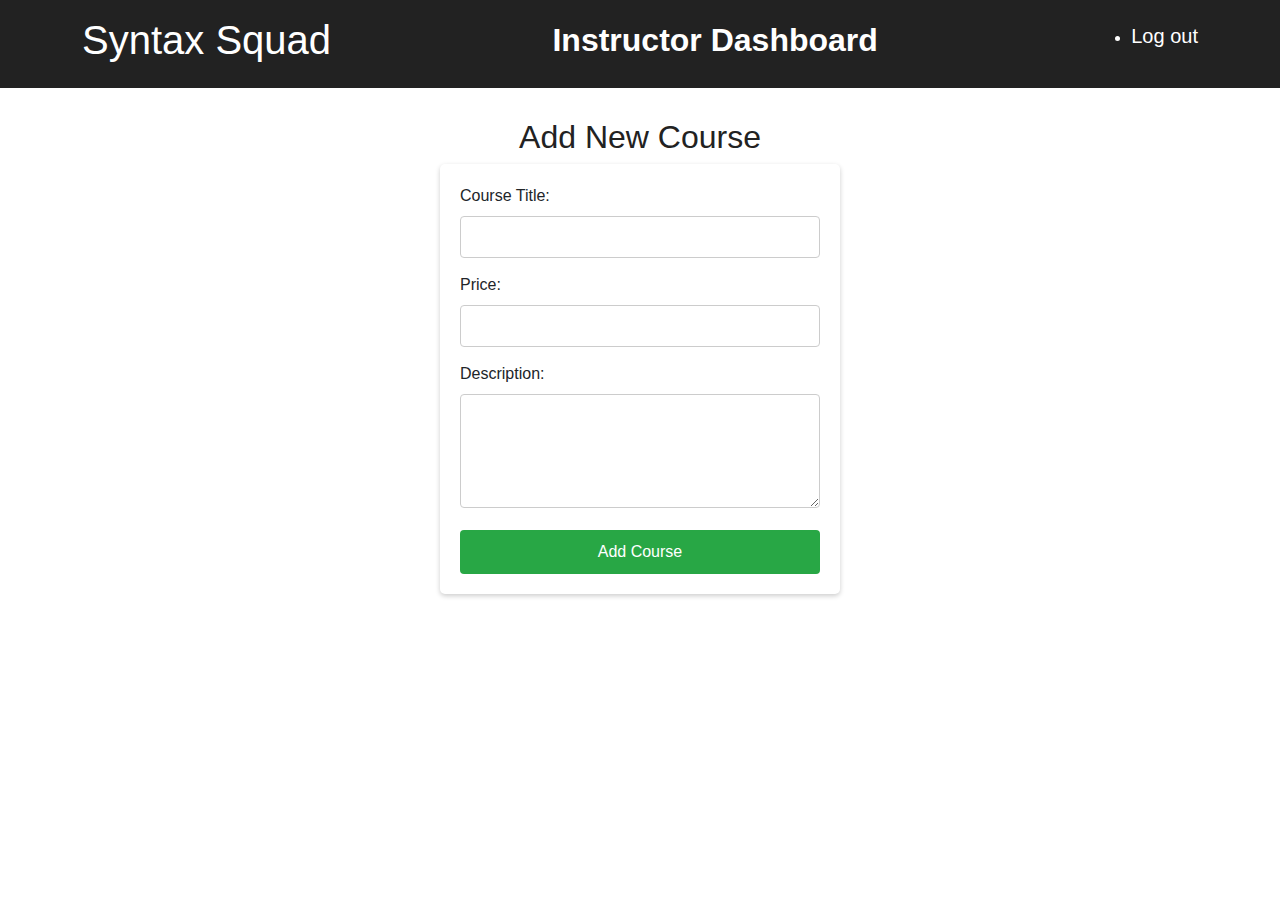
==== myapp/src/main/resources/templates/addCourse.html @ 86945c2c "done buttons" ====
<!doctype html>
<html lang="en"  xmlns:th="http://www.thymeleaf.org">
<head>
    <!-- Required meta tags -->
    <meta charset="utf-8">
    <meta name="viewport" content="width=device-width, initial-scale=1, shrink-to-fit=no">
    <!--    <link rel="stylesheet" href="assets/css/style2.css" />-->
    <link href="https://cdn.jsdelivr.net/npm/bootstrap@5.3.0-alpha1/dist/css/bootstrap.min.css" rel="stylesheet">
    <title>Add Course</title>
</head>
<body style="font-family: 'Poppins', sans-serif; margin: 0; padding: 0;">
<style>
    /* Navbar */
    .navbar {
        background: #222;
        color: #fff;
        padding: 1rem 0;
        position: sticky;
        top: 0;
        z-index: 1000;
    }
    .navbar .container {
        display: flex;
        justify-content: space-between;
        align-items: center;
    }
    .logo a {
        color: #fff;
        text-decoration: none;
        transition: color 0.3s ease;
    }
    .nav-links a {
        color: #fff;
        text-decoration: none;
        font-size: 20px;
    }
</style>
<header class="navbar">
    <div class="container">

        <h1 class="logo"><a href="/home" > Syntax Squad</a></h1>
        <h2 class="hero-title" style="font-size: 2rem; font-weight: bold;">Instructor Dashboard</h2>
        <nav>
            <ul class="nav-links" >
                <li>
                    <a href="/"> Log out</a>
                </li>
            </ul>
        </nav>
    </div>
</header>
<h2 style="text-align: center; margin-top: 30px; color: #222;">Add New Course</h2>
<form action="/add-course" method="POST" style="max-width: 400px; margin: auto; padding: 20px; background: white; border-radius: 5px; box-shadow: 0 2px 5px rgba(0,0,0,0.2);">
    <label for="courseTitle" style="display: block; margin-bottom: 8px;">Course Title:</label>
    <input type="text" id="courseTitle" name="courseTitle" required style="width: 100%; padding: 8px; margin-bottom: 15px; border: 1px solid #ccc; border-radius: 4px;">

    <label for="coursePrice" style="display: block; margin-bottom: 8px;">Price:</label>
    <input type="number" id="coursePrice" name="coursePrice" required style="width: 100%; padding: 8px; margin-bottom: 15px; border: 1px solid #ccc; border-radius: 4px;">

    <label for="courseDescription" style="display: block; margin-bottom: 8px;">Description:</label>
    <textarea id="courseDescription" name="courseDescription" rows="4" required style="width: 100%; padding: 8px; margin-bottom: 15px; border: 1px solid #ccc; border-radius: 4px;"></textarea>

    <button type="submit" style="background-color: #28a745; color: white; border: none; padding: 10px 15px; cursor: pointer; border-radius: 4px; width: 100%;">Add Course</button>
</form>
</body>
</html>
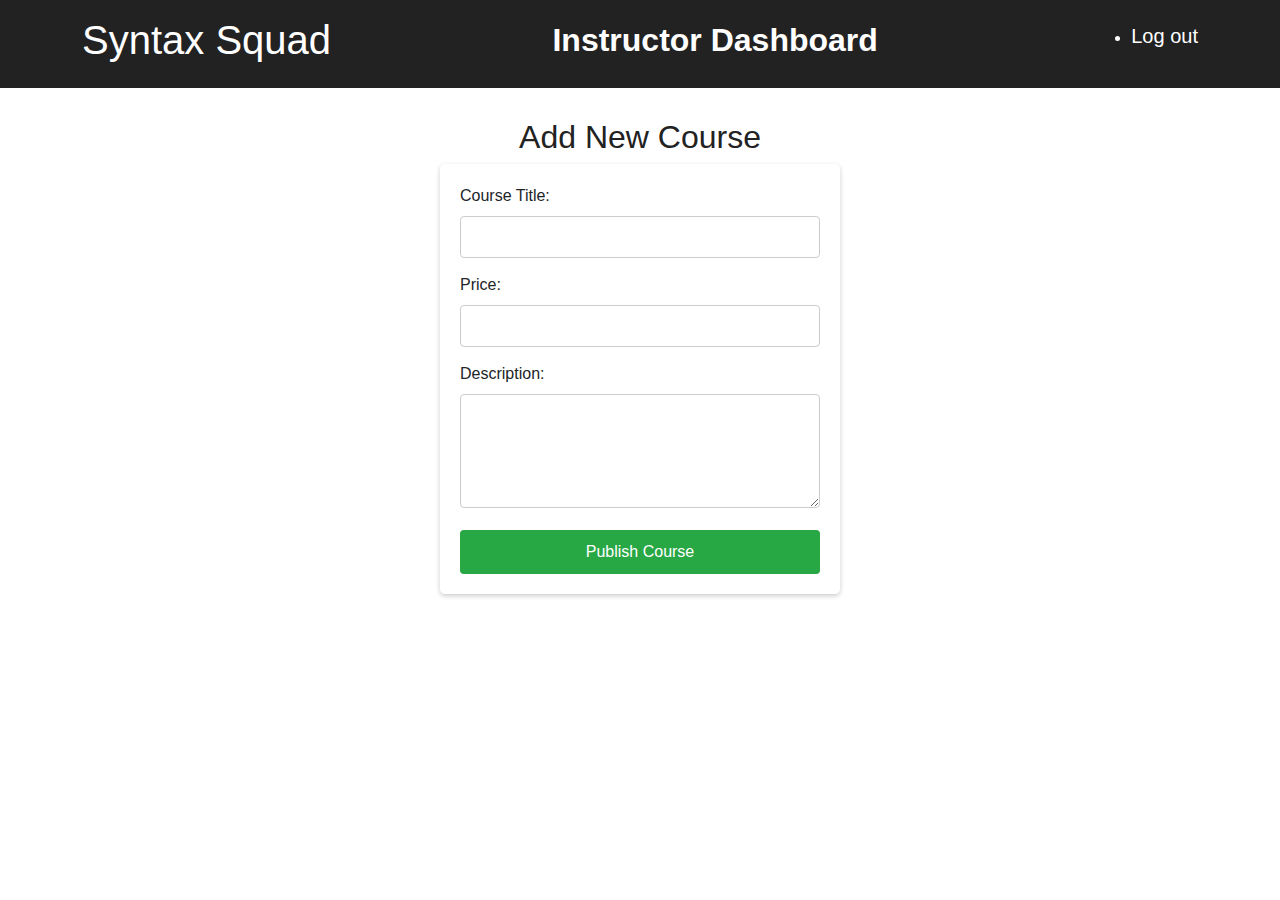
==== commit 3d334df6: "elproject boom" ====
--- a/myapp/src/main/resources/templates/addCourse.html
+++ b/myapp/src/main/resources/templates/addCourse.html
@@ -60,7 +60,7 @@
     <label for="courseDescription" style="display: block; margin-bottom: 8px;">Description:</label>
     <textarea id="courseDescription" name="courseDescription" rows="4" required style="width: 100%; padding: 8px; margin-bottom: 15px; border: 1px solid #ccc; border-radius: 4px;"></textarea>
 
-    <button type="submit" style="background-color: #28a745; color: white; border: none; padding: 10px 15px; cursor: pointer; border-radius: 4px; width: 100%;">Add Course</button>
+    <button type="submit" style="background-color: #28a745; color: white; border: none; padding: 10px 15px; cursor: pointer; border-radius: 4px; width: 100%;">Publish Course</button>
 </form>
 </body>
 </html>
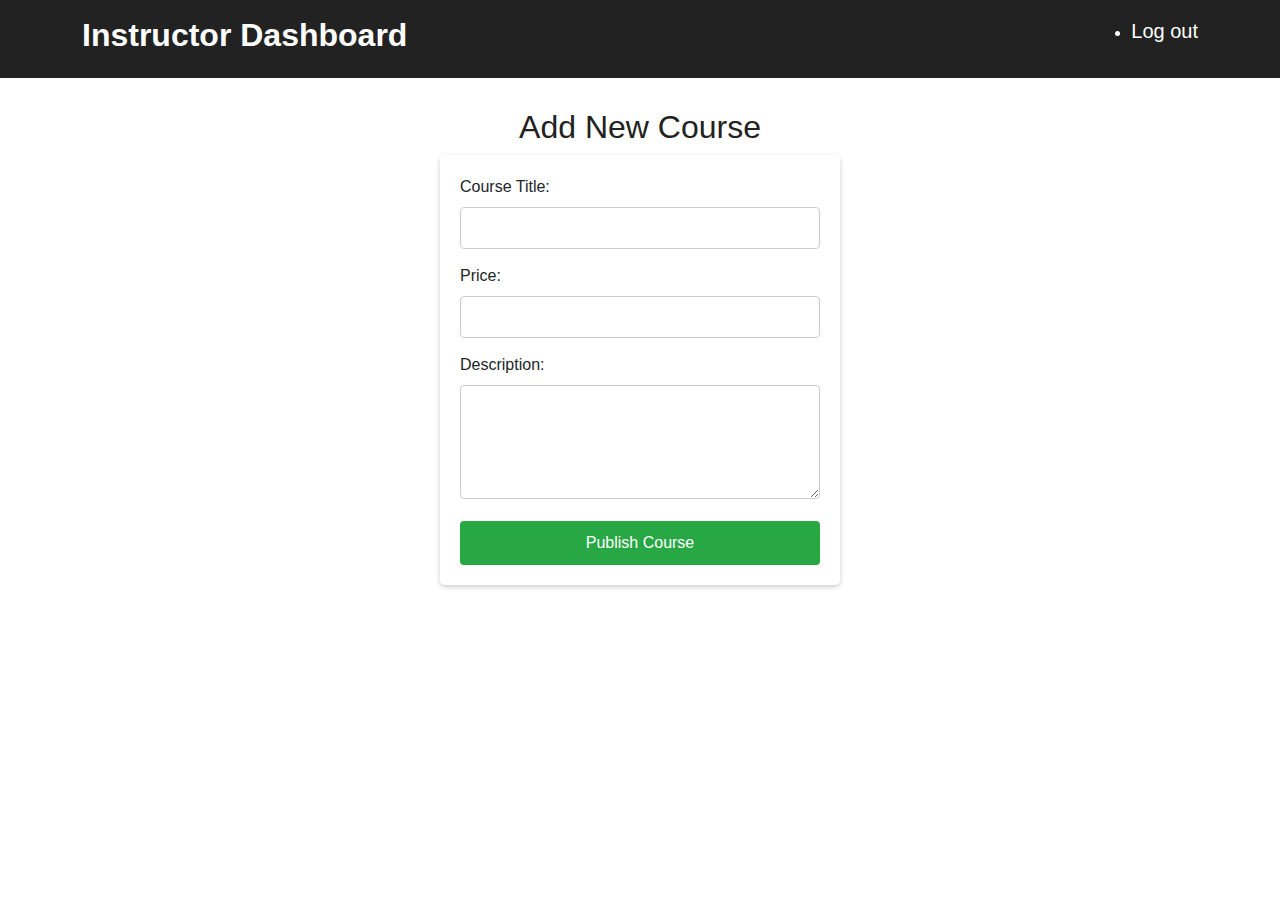
==== commit af65ea7c: "updated" ====
--- a/myapp/src/main/resources/templates/addCourse.html
+++ b/myapp/src/main/resources/templates/addCourse.html
@@ -38,7 +38,7 @@
 <header class="navbar">
     <div class="container">
 
-        <h1 class="logo"><a href="/home" > Syntax Squad</a></h1>
+<!--        <h1 class="logo"><a href="/home" > Syntax Squad</a></h1>-->
         <h2 class="hero-title" style="font-size: 2rem; font-weight: bold;">Instructor Dashboard</h2>
         <nav>
             <ul class="nav-links" >
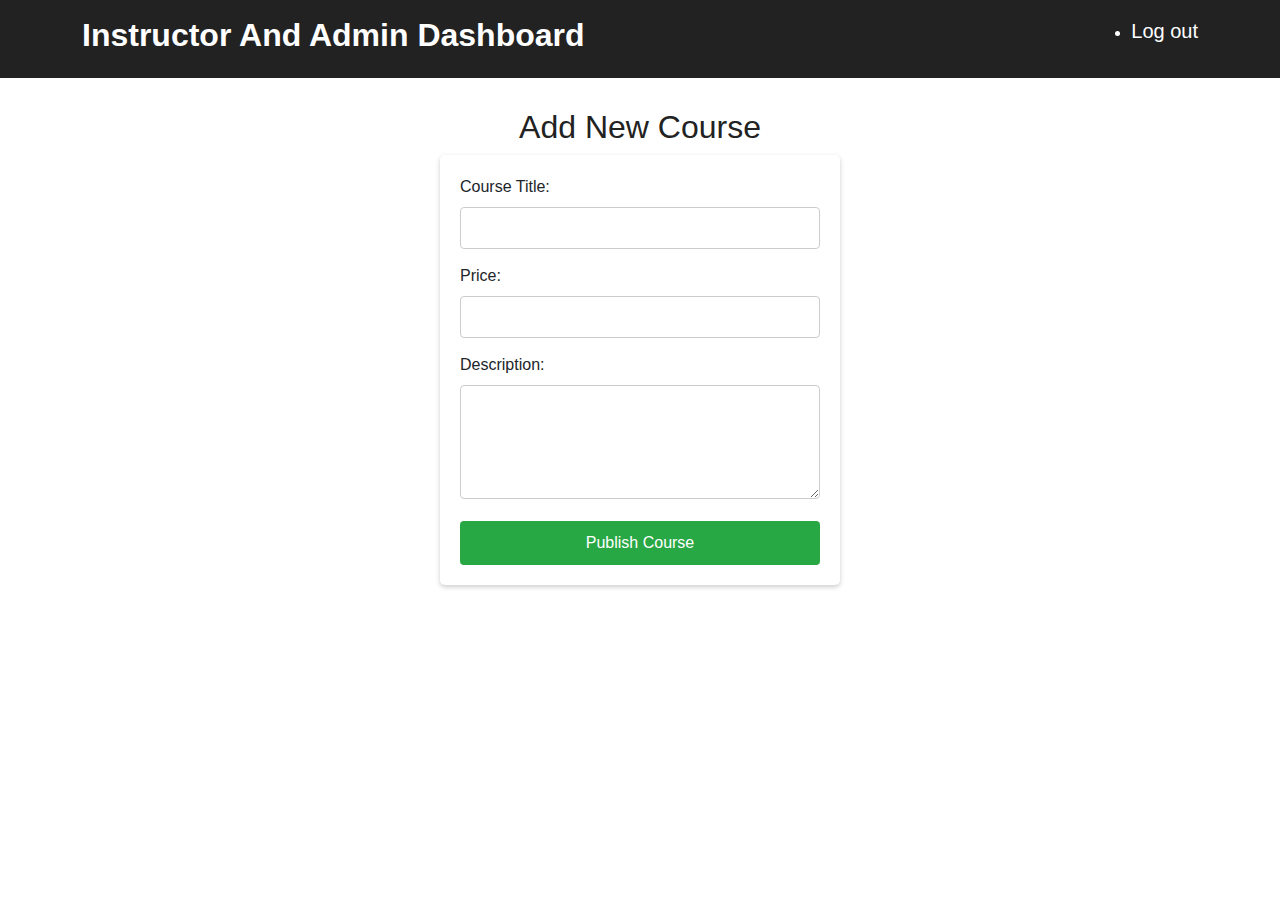
==== commit 5d26591b: "instructor and admin" ====
--- a/myapp/src/main/resources/templates/addCourse.html
+++ b/myapp/src/main/resources/templates/addCourse.html
@@ -37,9 +37,7 @@
 </style>
 <header class="navbar">
     <div class="container">
-
-<!--        <h1 class="logo"><a href="/home" > Syntax Squad</a></h1>-->
-        <h2 class="hero-title" style="font-size: 2rem; font-weight: bold;">Instructor Dashboard</h2>
+        <h2 class="hero-title" style="font-size: 2rem; font-weight: bold;text-align: center">Instructor And Admin Dashboard</h2>
         <nav>
             <ul class="nav-links" >
                 <li>
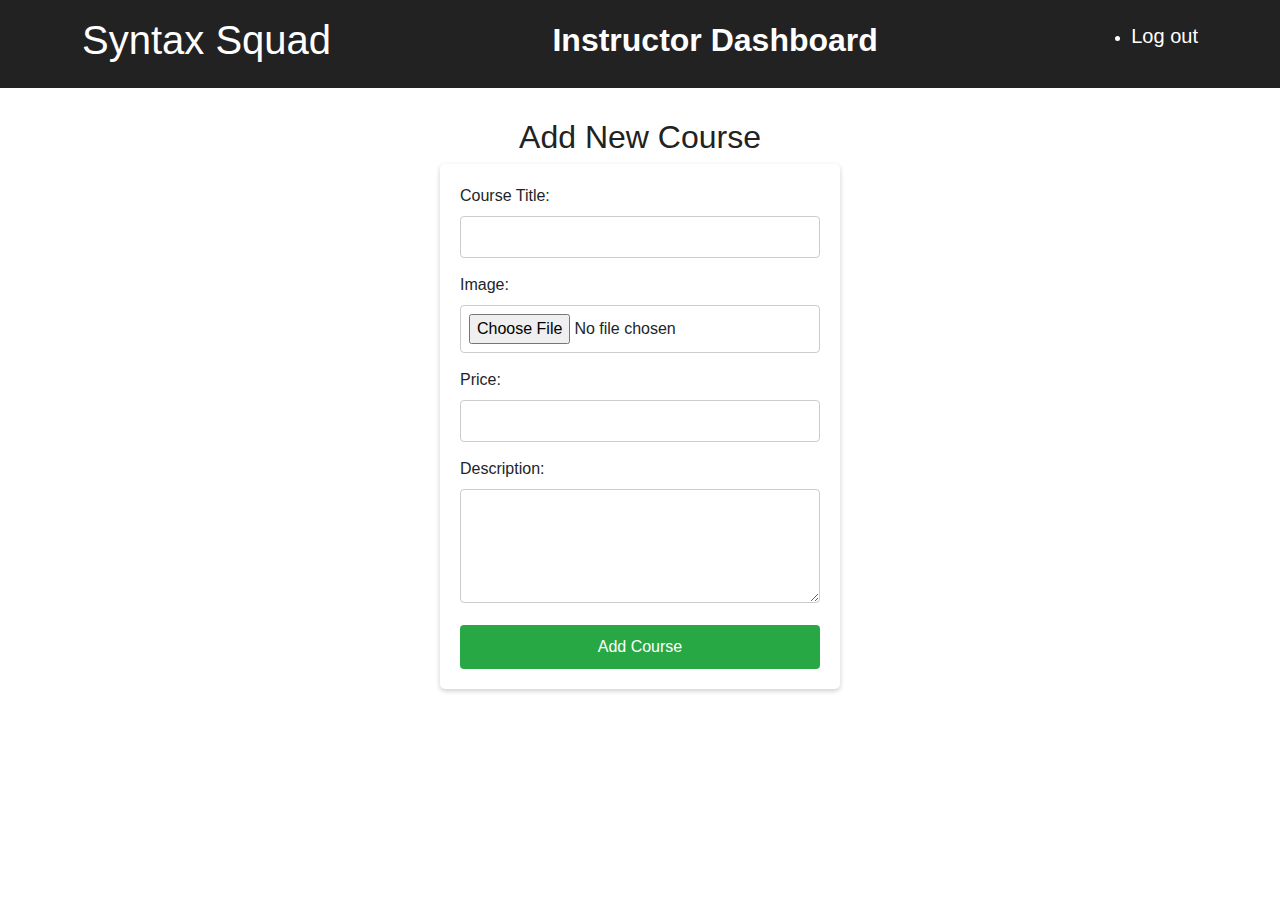
==== commit 0494006f: "add instructor crud op" ====
--- a/myapp/src/main/resources/templates/addCourse.html
+++ b/myapp/src/main/resources/templates/addCourse.html
@@ -37,7 +37,9 @@
 </style>
 <header class="navbar">
     <div class="container">
-        <h2 class="hero-title" style="font-size: 2rem; font-weight: bold;text-align: center">Instructor And Admin Dashboard</h2>
+
+        <h1 class="logo"><a href="/home" > Syntax Squad</a></h1>
+        <h2 class="hero-title" style="font-size: 2rem; font-weight: bold;">Instructor Dashboard</h2>
         <nav>
             <ul class="nav-links" >
                 <li>
@@ -48,9 +50,12 @@
     </div>
 </header>
 <h2 style="text-align: center; margin-top: 30px; color: #222;">Add New Course</h2>
-<form action="/add-course" method="POST" style="max-width: 400px; margin: auto; padding: 20px; background: white; border-radius: 5px; box-shadow: 0 2px 5px rgba(0,0,0,0.2);">
+<form action="/addCourseDet" method="POST" style="max-width: 400px; margin: auto; padding: 20px; background: white; border-radius: 5px; box-shadow: 0 2px 5px rgba(0,0,0,0.2);"  enctype="multipart/form-data">
     <label for="courseTitle" style="display: block; margin-bottom: 8px;">Course Title:</label>
     <input type="text" id="courseTitle" name="courseTitle" required style="width: 100%; padding: 8px; margin-bottom: 15px; border: 1px solid #ccc; border-radius: 4px;">
+
+    <label for="courseImage" style="display: block; margin-bottom: 8px;">Image:</label>
+    <input type="file" id="courseImage" name="courseImage" required style="width: 100%; padding: 8px; margin-bottom: 15px; border: 1px solid #ccc; border-radius: 4px;">
 
     <label for="coursePrice" style="display: block; margin-bottom: 8px;">Price:</label>
     <input type="number" id="coursePrice" name="coursePrice" required style="width: 100%; padding: 8px; margin-bottom: 15px; border: 1px solid #ccc; border-radius: 4px;">
@@ -58,7 +63,7 @@
     <label for="courseDescription" style="display: block; margin-bottom: 8px;">Description:</label>
     <textarea id="courseDescription" name="courseDescription" rows="4" required style="width: 100%; padding: 8px; margin-bottom: 15px; border: 1px solid #ccc; border-radius: 4px;"></textarea>
 
-    <button type="submit" style="background-color: #28a745; color: white; border: none; padding: 10px 15px; cursor: pointer; border-radius: 4px; width: 100%;">Publish Course</button>
+    <button type="submit" style="background-color: #28a745; color: white; border: none; padding: 10px 15px; cursor: pointer; border-radius: 4px; width: 100%;">Add Course</button>
 </form>
 </body>
 </html>
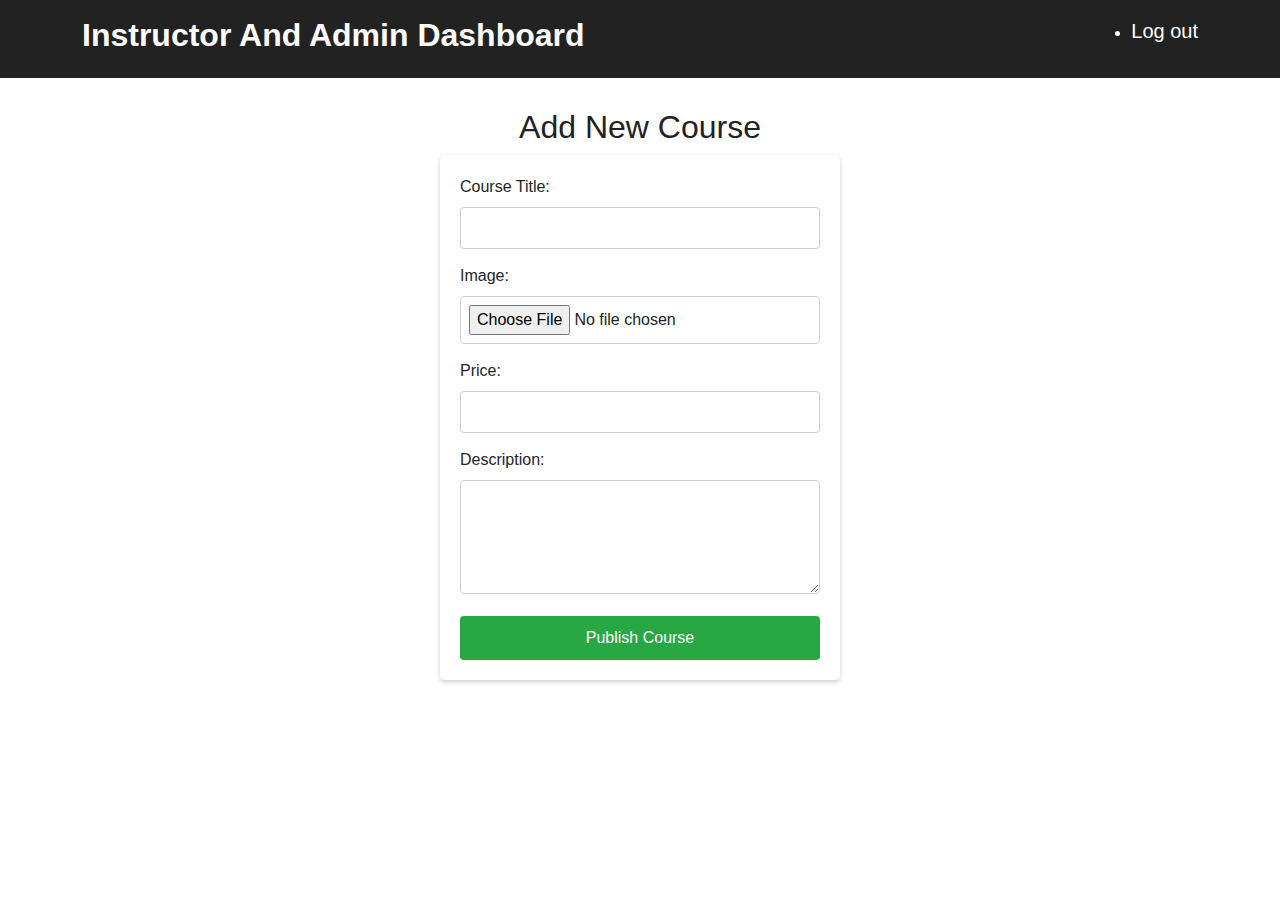
==== commit 2979afde: "Merge branch 'main' of https://github.com/seif-138/syntax_squad" ====
--- a/myapp/src/main/resources/templates/addCourse.html
+++ b/myapp/src/main/resources/templates/addCourse.html
@@ -37,9 +37,7 @@
 </style>
 <header class="navbar">
     <div class="container">
-
-        <h1 class="logo"><a href="/home" > Syntax Squad</a></h1>
-        <h2 class="hero-title" style="font-size: 2rem; font-weight: bold;">Instructor Dashboard</h2>
+        <h2 class="hero-title" style="font-size: 2rem; font-weight: bold;text-align: center">Instructor And Admin Dashboard</h2>
         <nav>
             <ul class="nav-links" >
                 <li>
@@ -63,7 +61,7 @@
     <label for="courseDescription" style="display: block; margin-bottom: 8px;">Description:</label>
     <textarea id="courseDescription" name="courseDescription" rows="4" required style="width: 100%; padding: 8px; margin-bottom: 15px; border: 1px solid #ccc; border-radius: 4px;"></textarea>
 
-    <button type="submit" style="background-color: #28a745; color: white; border: none; padding: 10px 15px; cursor: pointer; border-radius: 4px; width: 100%;">Add Course</button>
+    <button type="submit" style="background-color: #28a745; color: white; border: none; padding: 10px 15px; cursor: pointer; border-radius: 4px; width: 100%;">Publish Course</button>
 </form>
 </body>
 </html>
